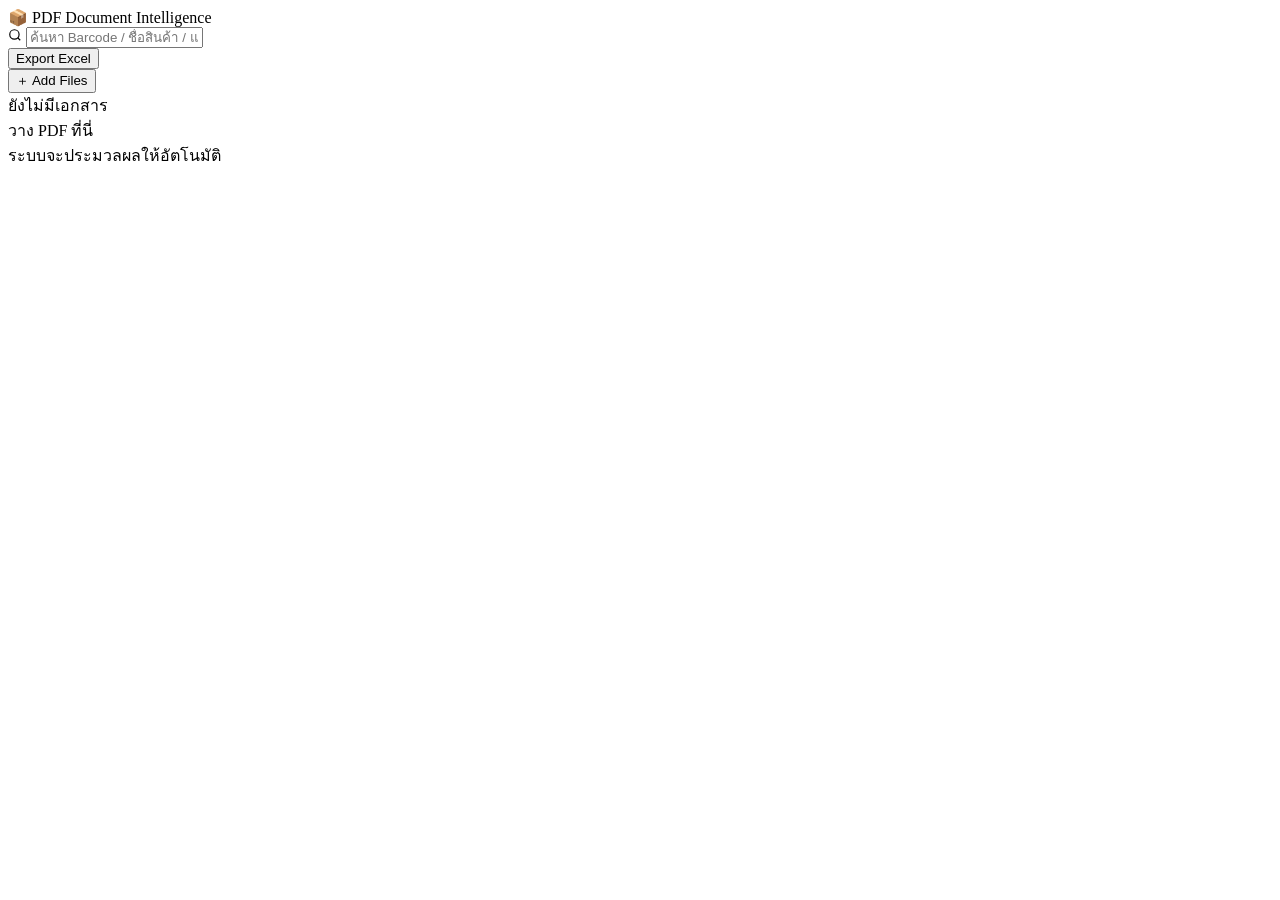
==== frontend/app/index.html @ a0e053c2 "Replace static review.html with a full desktop web application (SPA) Backend: FastAPI (pdf_document_" ====
<!doctype html>
<html lang="th">
<head>
<meta charset="utf-8" />
<title>PDF Document Intelligence</title>
<meta name="viewport" content="width=device-width, initial-scale=1" />
<link rel="preconnect" href="https://fonts.googleapis.com" />
<link rel="stylesheet" href="https://fonts.googleapis.com/css2?family=IBM+Plex+Sans:wght@400;500;600;700&family=IBM+Plex+Sans+Thai:wght@400;500;600;700&family=IBM+Plex+Mono:wght@400;500;600&display=swap" />
<link rel="stylesheet" href="/styles.css" />
</head>
<body>
<div id="app">
  <header class="topbar">
    <div class="brand"><span aria-hidden="true">📦</span> PDF Document Intelligence</div>
    <div class="search-wrap">
      <svg width="14" height="14" viewBox="0 0 24 24" fill="none" stroke="currentColor" stroke-width="2"><circle cx="11" cy="11" r="8"/><path d="m21 21-4.3-4.3"/></svg>
      <input id="globalSearch" type="text" placeholder="ค้นหา Barcode / ชื่อสินค้า / แผนก / ไฟล์..." autocomplete="off" />
    </div>
    <div class="topbar-actions">
      <button class="btn" id="exportBtn">Export Excel</button>
    </div>
  </header>

  <div class="body-row">
    <nav class="sidebar" id="sidebar"></nav>
    <main class="workspace" id="workspace"></main>
  </div>

  <footer class="bottombar">
    <button class="btn btn-primary add-files-btn" id="addFilesBtn">
      <span aria-hidden="true">＋</span> Add Files
    </button>
    <input type="file" id="fileInput" accept="application/pdf" multiple hidden />
    <div class="stat-inline" id="fileStat">ยังไม่มีเอกสาร</div>
    <div class="processing-strip" id="processingStrip"></div>
  </footer>
</div>

<div class="drag-overlay" id="dragOverlay">
  <div class="drag-overlay-box">
    <div class="big">วาง PDF ที่นี่</div>
    <div class="small">ระบบจะประมวลผลให้อัตโนมัติ</div>
  </div>
</div>

<div class="side-panel" id="sidePanel"></div>

<div class="modal-backdrop" id="modalBackdrop">
  <div class="modal-box" id="modalBox"></div>
</div>

<script type="module" src="/main.js"></script>
</body>
</html>
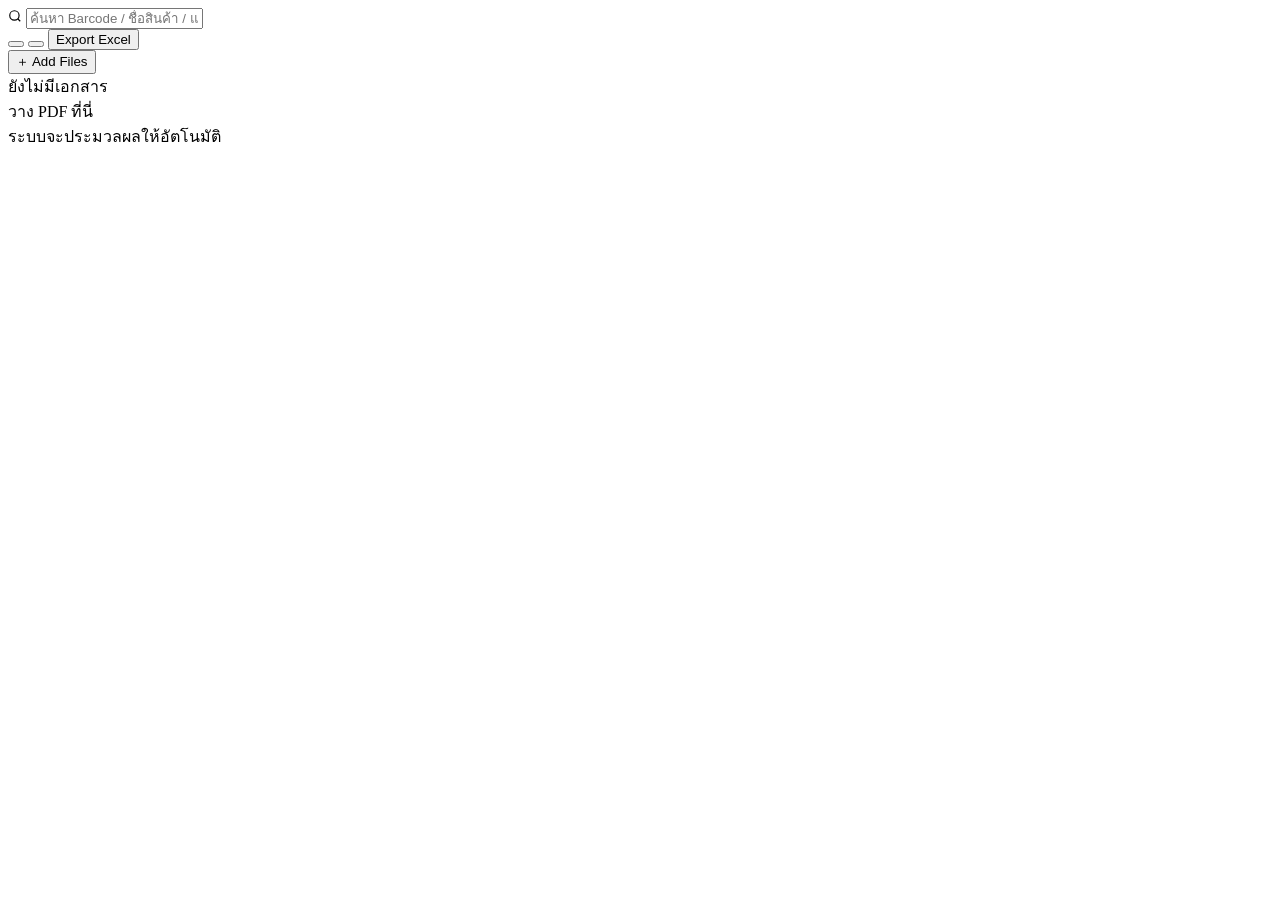
==== commit a1d019d8: "Sidebar logo, nav, decorative System Status footer; restyled topbar actions Moves the app logo/name " ====
--- a/frontend/app/index.html
+++ b/frontend/app/index.html
@@ -4,20 +4,19 @@
 <meta charset="utf-8" />
 <title>PDF Document Intelligence</title>
 <meta name="viewport" content="width=device-width, initial-scale=1" />
-<link rel="preconnect" href="https://fonts.googleapis.com" />
-<link rel="stylesheet" href="https://fonts.googleapis.com/css2?family=IBM+Plex+Sans:wght@400;500;600;700&family=IBM+Plex+Sans+Thai:wght@400;500;600;700&family=IBM+Plex+Mono:wght@400;500;600&display=swap" />
 <link rel="stylesheet" href="/styles.css" />
 </head>
 <body>
 <div id="app">
   <header class="topbar">
-    <div class="brand"><span aria-hidden="true">📦</span> PDF Document Intelligence</div>
     <div class="search-wrap">
       <svg width="14" height="14" viewBox="0 0 24 24" fill="none" stroke="currentColor" stroke-width="2"><circle cx="11" cy="11" r="8"/><path d="m21 21-4.3-4.3"/></svg>
       <input id="globalSearch" type="text" placeholder="ค้นหา Barcode / ชื่อสินค้า / แผนก / ไฟล์..." autocomplete="off" />
     </div>
     <div class="topbar-actions">
-      <button class="btn" id="exportBtn">Export Excel</button>
+      <button class="icon-btn" id="topbarFilterBtn" type="button" aria-label="ตัวกรอง" title="ตัวกรอง"></button>
+      <button class="icon-btn" id="topbarRefreshBtn" type="button" aria-label="รีเฟรช" title="รีเฟรช"></button>
+      <button class="btn btn-primary btn-icon-label" id="exportBtn"><span aria-hidden="true" id="exportBtnIcon"></span>Export Excel</button>
     </div>
   </header>
 
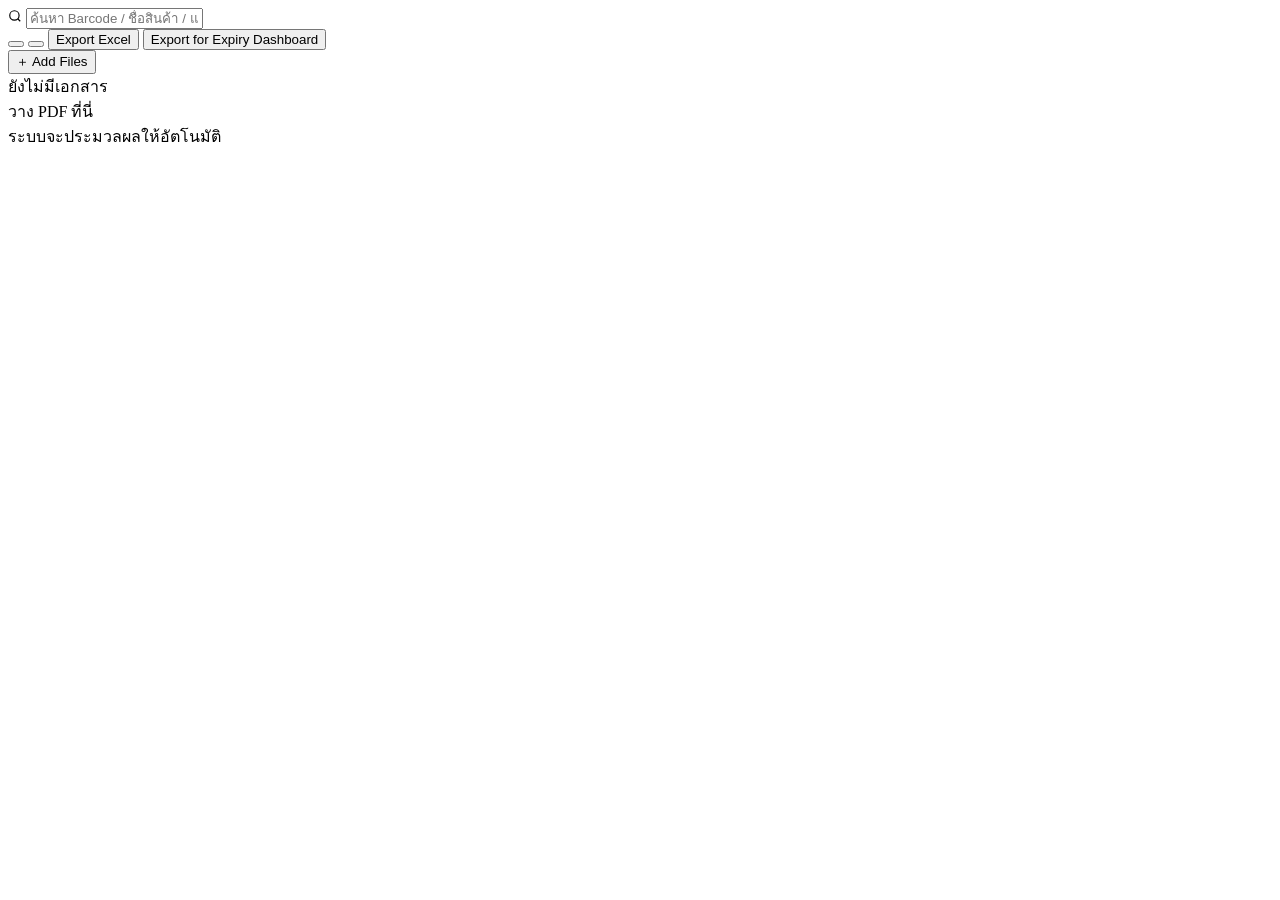
==== commit dc96a603: "Add master-data CSV export for expiry-dashboard integration New GET /api/export/expiry-dashboard.csv" ====
--- a/frontend/app/index.html
+++ b/frontend/app/index.html
@@ -14,9 +14,11 @@
       <input id="globalSearch" type="text" placeholder="ค้นหา Barcode / ชื่อสินค้า / แผนก / ไฟล์..." autocomplete="off" />
     </div>
     <div class="topbar-actions">
+      <button class="btn admin-badge-btn" id="adminBadgeBtn" type="button" hidden></button>
       <button class="icon-btn" id="topbarFilterBtn" type="button" aria-label="ตัวกรอง" title="ตัวกรอง"></button>
       <button class="icon-btn" id="topbarRefreshBtn" type="button" aria-label="รีเฟรช" title="รีเฟรช"></button>
       <button class="btn btn-primary btn-icon-label" id="exportBtn"><span aria-hidden="true" id="exportBtnIcon"></span>Export Excel</button>
+      <button class="btn btn-icon-label" id="exportExpiryDashboardBtn" title="ส่งออก Barcode/ชื่อ/แผนกให้ expiry-dashboard ใช้เติมข้อมูล"><span aria-hidden="true" id="exportExpiryDashboardBtnIcon"></span>Export for Expiry Dashboard</button>
     </div>
   </header>
 
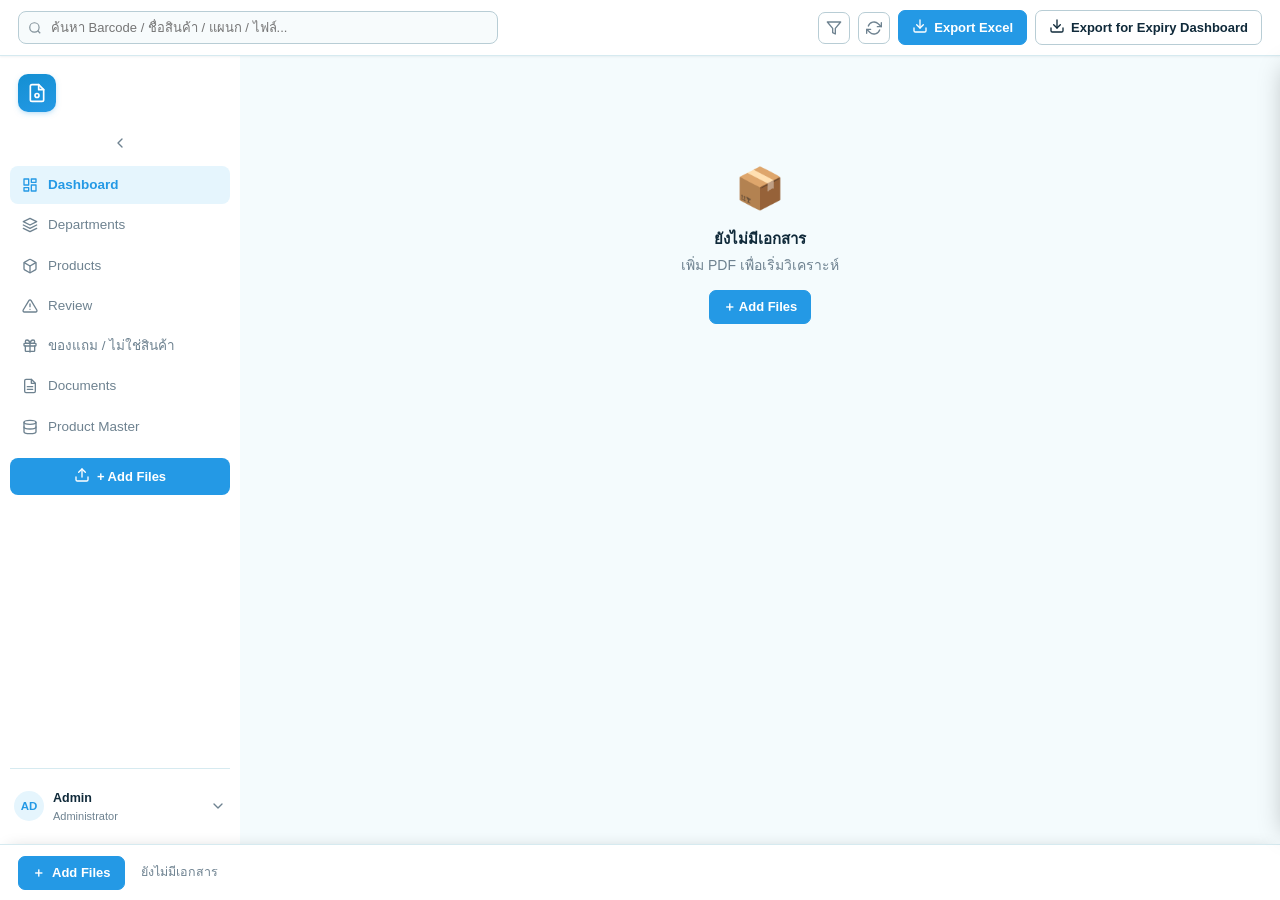
==== commit 64f7576c: "Add Store Suite: one program combining PDF Intelligence, Expiry Dashboard and Stock Atlas Single Fas" ====
--- a/frontend/app/index.html
+++ b/frontend/app/index.html
@@ -4,7 +4,7 @@
 <meta charset="utf-8" />
 <title>PDF Document Intelligence</title>
 <meta name="viewport" content="width=device-width, initial-scale=1" />
-<link rel="stylesheet" href="/styles.css" />
+<link rel="stylesheet" href="styles.css" />
 </head>
 <body>
 <div id="app">
@@ -50,6 +50,6 @@
   <div class="modal-box" id="modalBox"></div>
 </div>
 
-<script type="module" src="/main.js"></script>
+<script type="module" src="main.js"></script>
 </body>
 </html>
--- a/frontend/app/styles.css
+++ b/frontend/app/styles.css
@@ -0,0 +1,830 @@
+:root {
+  /* LP Work Hub palette (per the lp-soft-modern-design Skill / attached
+     reference) - clean light-blue background, white cards, dark navy
+     text, blue/teal accents. Applied globally since virtually every
+     surface/text rule in this file already reads these tokens, so the
+     whole app adopts the same direction rather than just the Dashboard
+     page. */
+  --bg: #f4fbfd;
+  --surface: #ffffff;
+  --surface-alt: #f7fbfc;
+  --surface-sunken: #eaf3f6;
+  --table-row-hover: #f0f8fb;
+  --text: #102a3a;
+  --text-muted: #6e8290;
+  --text-faint: #b6c0c7;
+  --border: #d6eaf0;
+  --border-strong: #b8cdd5;
+  --accent: #2499e5;
+  --accent-strong: #138fd2;
+  --accent-soft: #e5f5fd;
+  --purple: #20b8b0;
+  --purple-soft: #e3f8f6;
+  --success: #169b75;
+  --success-soft: #d9efed;
+  --warning: #d89a2b;
+  --warning-soft: #fff6dc;
+  --critical: #d84a43;
+  --critical-soft: #fdebea;
+  /* Border is the primary space-divider (per spec) - shadow is a soft
+     navy-tinted lift matching the Skill's card shadow. */
+  --shadow: 0 1px 2px rgba(16, 42, 58, 0.06);
+  --radius: 10px;
+  --font-ui: "IBM Plex Sans", "IBM Plex Sans Thai", -apple-system, sans-serif;
+  --font-data: "IBM Plex Mono", ui-monospace, SFMono-Regular, monospace;
+  --sidebar-w: 240px;
+  --sidebar-w-collapsed: 60px;
+  --bottombar-h: 56px;
+  --topbar-h: 56px;
+  --division-1: #2499e5;
+  --division-2: #20b8b0;
+  --division-3: #138fd2;
+  --division-4: #d89a2b;
+  --division-5: #d84a43;
+  --division-6: #6e8290;
+}
+
+@media (prefers-color-scheme: dark) {
+  :root:not([data-theme="light"]) {
+    --bg: #0b1620; --surface: #102a3a; --surface-alt: #283f4e; --surface-sunken: #1a3345; --table-row-hover: #23394a;
+    --text: #f4fbfd; --text-muted: #9fb4c0; --text-faint: #6e8290;
+    --border: #24425a; --border-strong: #2f5573;
+    --accent: #2499e5; --accent-strong: #4fb6f0; --accent-soft: #133b54;
+    --purple: #5cd4cc; --purple-soft: #123b38;
+    --success: #4fbf97; --success-soft: #163a2e;
+    --warning: #e8b85c; --warning-soft: #3d2f14;
+    --critical: #e8746b; --critical-soft: #3d1e1b;
+    --shadow: 0 1px 2px rgba(0, 0, 0, 0.3), 0 10px 30px -10px rgba(0, 0, 0, 0.55);
+  }
+}
+:root[data-theme="dark"] {
+  --bg: #0b1620; --surface: #102a3a; --surface-alt: #283f4e; --surface-sunken: #1a3345; --table-row-hover: #23394a;
+  --text: #f4fbfd; --text-muted: #9fb4c0; --text-faint: #6e8290;
+  --border: #24425a; --border-strong: #2f5573;
+  --accent: #2499e5; --accent-strong: #4fb6f0; --accent-soft: #133b54;
+  --purple: #5cd4cc; --purple-soft: #123b38;
+  --success: #4fbf97; --success-soft: #163a2e;
+  --warning: #e8b85c; --warning-soft: #3d2f14;
+  --critical: #e8746b; --critical-soft: #3d1e1b;
+  --shadow: 0 1px 2px rgba(0, 0, 0, 0.3), 0 10px 30px -10px rgba(0, 0, 0, 0.55);
+}
+
+* { box-sizing: border-box; }
+html, body { height: 100%; margin: 0; }
+body {
+  background: var(--bg);
+  color: var(--text);
+  font-family: var(--font-ui);
+  font-size: 14px;
+  line-height: 1.5;
+  -webkit-font-smoothing: antialiased;
+  overflow: hidden;
+}
+button { font-family: inherit; }
+:focus-visible { outline: 2px solid var(--accent); outline-offset: 1px; }
+.mono { font-family: var(--font-data); font-variant-numeric: tabular-nums; }
+
+/* ---------- App shell ---------- */
+#app { display: grid; grid-template-rows: var(--topbar-h) 1fr var(--bottombar-h); height: 100vh; }
+
+.topbar {
+  display: flex; align-items: center; gap: 16px; padding: 0 18px;
+  background: var(--surface); border-bottom: 1px solid var(--border); box-shadow: var(--shadow); z-index: 10;
+}
+.brand { display: flex; align-items: center; gap: 9px; font-weight: 700; font-size: 15px; white-space: nowrap; }
+.search-wrap { flex: 1; max-width: 480px; position: relative; }
+.search-wrap input {
+  width: 100%; padding: 8px 12px 8px 32px; border-radius: 8px; border: 1px solid var(--border-strong);
+  background: var(--surface-alt); color: var(--text); font-size: 13px;
+}
+.search-wrap svg { position: absolute; left: 10px; top: 50%; transform: translateY(-50%); opacity: 0.5; }
+.topbar-actions { margin-left: auto; display: flex; gap: 8px; align-items: center; }
+.admin-badge-btn {
+  font-size: 12px; padding: 5px 10px; background: var(--warning-soft); color: var(--warning);
+  border: 1px solid var(--warning); border-radius: 999px;
+}
+.admin-badge-btn.admin-unlocked { background: var(--success-soft); color: var(--success); border-color: var(--success); }
+
+.btn {
+  font-family: inherit; font-size: 13px; font-weight: 600; border-radius: 7px; padding: 7px 13px;
+  border: 1px solid var(--border-strong); background: var(--surface); color: var(--text); cursor: pointer;
+}
+.btn:hover { background: var(--surface-alt); }
+.btn-primary { background: var(--accent); border-color: var(--accent); color: white; }
+.btn-primary:hover { background: var(--accent-strong); }
+.btn-ghost { border-color: transparent; background: transparent; }
+.btn-ghost:hover { background: var(--surface-alt); }
+.btn-sm { padding: 4px 9px; font-size: 12px; }
+
+.body-row { display: grid; grid-template-columns: var(--sidebar-w) 1fr; min-height: 0; }
+
+/* ---------- Sidebar ---------- */
+/* Light per the reference mockup (LP Work Hub) - kept as its own token
+   block (not part of :root's light/dark surface tokens above) since the
+   mockup gives one fixed sidebar look, not a light/dark variant.
+   --sidebar-active-bg/--sidebar-active-text are the active nav item's own
+   soft-blue highlight, deliberately separate from --accent (which stays
+   the solid Primary Blue used for buttons) so the active pill can be a
+   soft tint instead of a solid block. */
+.sidebar {
+  --sidebar-bg: #ffffff;
+  --sidebar-text: #6e8290;
+  --sidebar-text-active: #102a3a;
+  --sidebar-hover-bg: #f0f8fb;
+  --sidebar-active-bg: #e5f5fd;
+  --sidebar-active-text: #2499e5;
+  background: var(--sidebar-bg); border-right: none; padding: 14px 10px; overflow-y: auto; overflow-x: hidden; transition: width 150ms ease;
+}
+.sidebar-collapse-toggle {
+  display: flex; align-items: center; justify-content: center; width: 100%; height: 30px;
+  margin-bottom: 8px; border: none; background: transparent; color: var(--sidebar-text); cursor: pointer; border-radius: 8px;
+}
+.sidebar-collapse-toggle:hover { background: var(--sidebar-hover-bg); color: var(--sidebar-text-active); }
+.nav-item {
+  display: flex; align-items: center; gap: 10px; padding: 9px 12px; border-radius: 8px; cursor: pointer;
+  color: var(--sidebar-text); font-weight: 500; font-size: 13.5px; margin-bottom: 2px; user-select: none;
+}
+.nav-item:hover { background: var(--sidebar-hover-bg); color: var(--sidebar-text-active); }
+.nav-item.active { background: var(--sidebar-active-bg); color: var(--sidebar-active-text); font-weight: 600; }
+.nav-icon { display: inline-flex; flex: none; }
+.nav-item .count {
+  margin-left: auto; font-family: var(--font-data); font-size: 11px; background: var(--sidebar-hover-bg);
+  border-radius: 999px; padding: 1px 7px; color: var(--sidebar-text);
+}
+.nav-item.active .count { background: rgba(36, 153, 229, 0.14); color: var(--sidebar-active-text); }
+
+.sidebar.collapsed { width: var(--sidebar-w-collapsed); padding: 14px 8px; }
+.sidebar.collapsed .nav-item { justify-content: center; padding: 9px; }
+.sidebar.collapsed .nav-label, .sidebar.collapsed .nav-item .count { display: none; }
+.body-row:has(.sidebar.collapsed) { grid-template-columns: var(--sidebar-w-collapsed) 1fr; }
+.nav-section-label {
+  font-size: 10.5px; text-transform: uppercase; letter-spacing: 0.06em; color: var(--text-faint);
+  padding: 12px 12px 4px;
+}
+
+/* ---------- Main workspace ---------- */
+.workspace { overflow-y: auto; padding: 22px 26px 40px; min-width: 0; }
+.workspace-header { display: flex; align-items: baseline; gap: 12px; margin-bottom: 18px; flex-wrap: wrap; }
+.workspace-title { font-size: 30px; font-weight: 700; letter-spacing: -0.01em; color: var(--text); }
+.workspace-sub { color: var(--text-muted); font-size: 14px; font-weight: 400; }
+.back-link { color: var(--accent); cursor: pointer; font-size: 13px; font-weight: 600; margin-bottom: 10px; display: inline-block; }
+
+/* ---------- KPI cards ---------- */
+.kpi-row { display: grid; grid-template-columns: repeat(auto-fit, minmax(140px, 1fr)); gap: 12px; margin-bottom: 24px; }
+.kpi-card {
+  background: var(--surface); border: 1px solid var(--border); border-radius: var(--radius);
+  padding: 14px 16px; box-shadow: var(--shadow);
+}
+.kpi-value { font-family: var(--font-data); font-size: 24px; font-weight: 600; letter-spacing: -0.02em; }
+.kpi-value.warn { color: var(--warning); }
+.kpi-value.critical { color: var(--critical); }
+.kpi-value.ok { color: var(--success); }
+.kpi-label { font-size: 14px; font-weight: 600; color: var(--text-muted); margin-top: 3px; }
+
+/* ---------- Department cards ---------- */
+.section-title { font-size: 18px; font-weight: 700; margin: 22px 0 10px; color: var(--text); }
+.dept-grid { display: grid; grid-template-columns: repeat(auto-fill, minmax(220px, 1fr)); gap: 12px; }
+.dept-card {
+  background: var(--surface); border: 1px solid var(--border); border-radius: var(--radius); padding: 14px 16px;
+  cursor: pointer; box-shadow: var(--shadow);
+}
+.dept-card:hover { border-color: var(--accent); }
+.dept-card-head { display: flex; justify-content: space-between; align-items: baseline; margin-bottom: 8px; }
+.dept-card-name { font-weight: 700; font-size: 13.5px; }
+.dept-card-stat { font-size: 12px; color: var(--text-muted); margin-bottom: 2px; }
+.dept-card-badge {
+  font-size: 11px; font-weight: 600; padding: 2px 8px; border-radius: 999px;
+  background: var(--success-soft); color: var(--success);
+}
+.dept-card-badge.warn { background: var(--warning-soft); color: var(--warning); }
+
+.dept-group { margin-bottom: 18px; }
+.dept-group-head {
+  display: flex; justify-content: space-between; align-items: baseline;
+  padding: 8px 2px; border-bottom: 1px solid var(--border); margin-bottom: 10px;
+}
+.dept-group-name { font-weight: 700; font-size: 14.5px; }
+.dept-group-stat { font-size: 12px; color: var(--text-muted); }
+.dept-subgrid { display: grid; grid-template-columns: repeat(auto-fill, minmax(190px, 1fr)); gap: 10px; padding-left: 4px; }
+.dept-subgrid .dept-card { padding: 10px 12px; }
+.dept-subgrid .dept-card-name { font-size: 12.5px; font-weight: 600; }
+
+.bar-chart { display: flex; flex-direction: column; gap: 8px; margin-bottom: 24px; }
+.bar-row { display: grid; grid-template-columns: 130px 1fr 90px; align-items: center; gap: 10px; font-size: 12.5px; }
+.bar-track { background: var(--surface-alt); border-radius: 4px; height: 16px; overflow: hidden; }
+.bar-fill { background: var(--accent); height: 100%; border-radius: 4px; }
+.bar-value { font-family: var(--font-data); text-align: right; color: var(--text-muted); }
+.chart-panel { margin-bottom: 6px; }
+.chart-title-row { display: flex; align-items: center; justify-content: space-between; }
+.chart-toggle { display: flex; gap: 4px; }
+.bar-row .mono { font-family: var(--font-data); text-align: right; }
+
+/* ---------- Shared filter-bar controls (Documents/Departments/Products toolbars) ---------- */
+.search-input {
+  flex: 1; min-width: 180px; max-width: 320px; padding: 7px 11px; border-radius: 7px;
+  border: 1px solid var(--border-strong); background: var(--surface); color: var(--text); font: inherit; font-size: 13px;
+}
+.filter-select {
+  padding: 7px 10px; border-radius: 7px; border: 1px solid var(--border-strong); background: var(--surface);
+  color: var(--text); font: inherit; font-size: 13px;
+}
+.search-input:focus, .filter-select:focus { border-color: var(--accent); outline: none; }
+
+.band-chip { display: inline-flex; align-items: center; gap: 4px; font-size: 10.5px; font-weight: 600; padding: 1px 6px; border-radius: 999px; }
+.band-HIGH { background: var(--success-soft); color: var(--success); }
+.band-MEDIUM { background: var(--warning-soft); color: var(--warning); }
+.band-LOW { background: var(--critical-soft); color: var(--critical); }
+.band-chip .dot { width: 5px; height: 5px; border-radius: 50%; background: currentColor; }
+
+/* ---------- Detail / review side panel ---------- */
+.side-panel {
+  position: fixed; top: var(--topbar-h); right: 0; bottom: var(--bottombar-h); width: min(440px, 92vw);
+  background: var(--surface); border-left: 1px solid var(--border); box-shadow: -8px 0 24px -12px rgba(0,0,0,0.25);
+  transform: translateX(100%); transition: transform 180ms ease; z-index: 15; overflow-y: auto; padding: 18px 20px;
+}
+.side-panel.open { transform: translateX(0); }
+@media (prefers-reduced-motion: reduce) { .side-panel { transition: none; } }
+.side-panel-head { display: flex; justify-content: space-between; align-items: flex-start; margin-bottom: 14px; }
+.side-panel-title { font-weight: 700; font-size: 15px; }
+.side-panel button.close { border: none; background: transparent; font-size: 18px; color: var(--text-muted); cursor: pointer; }
+.dp-field { margin-bottom: 12px; }
+.dp-label { font-size: 10.5px; text-transform: uppercase; letter-spacing: 0.05em; color: var(--text-faint); margin-bottom: 3px; }
+.dp-value { font-family: var(--font-data); font-size: 13px; background: var(--surface-alt); border-radius: 6px; padding: 7px 9px; word-break: break-word; white-space: pre-wrap; }
+.dp-value.thai { font-family: "IBM Plex Sans Thai", var(--font-ui); }
+.dp-row { display: flex; gap: 10px; }
+.dp-row .dp-field { flex: 1; min-width: 0; }
+.dp-reasons { list-style: none; margin: 0; padding: 0; display: flex; flex-direction: column; gap: 4px; }
+.dp-reasons li { font-size: 12px; color: var(--warning); background: var(--warning-soft); border-radius: 6px; padding: 6px 9px; }
+.dp-source-link { font-size: 12.5px; color: var(--accent); cursor: pointer; font-weight: 600; }
+.dp-source-note { font-size: 11px; color: var(--text-faint); margin-top: 3px; }
+.dp-badge { display: inline-flex; align-items: center; gap: 5px; font-size: 11px; font-weight: 600; padding: 2px 8px; border-radius: 999px; background: var(--warning-soft); color: var(--warning); margin-bottom: 10px; }
+/* "ดูจากเอกสารต้นฉบับ" now opens in the shared modal (bigger, but a
+   window - not fullscreen, per user request) instead of the small iframe
+   this used to embed inline in the side panel. */
+/* Two classes (not just .modal-box-lg alone) so this reliably outweighs
+   .modal-box's own width/padding regardless of which rule happens to sit
+   later in this file - the same same-specificity/source-order pitfall
+   documented near the Responsive section below. */
+.modal-box.modal-box-lg { width: min(900px, 92vw); height: min(85vh, 900px); display: flex; flex-direction: column; padding: 16px; }
+.modal-pdf-head { display: flex; align-items: center; justify-content: space-between; margin-bottom: 10px; }
+.modal-pdf-head h3 { margin: 0; font-size: 15px; }
+.evidence-pdf-modal { flex: 1; width: 100%; border: 1px solid var(--border); border-radius: 8px; }
+
+.dp-evidence-compare { display: flex; flex-direction: column; gap: 4px; margin-bottom: 6px; }
+.dp-evidence-row {
+  display: flex; align-items: baseline; gap: 8px; flex-wrap: wrap; background: var(--surface-alt);
+  border-radius: 6px; padding: 6px 9px;
+}
+.dp-evidence-current { background: var(--accent-soft); border: 1px solid var(--accent); }
+.dp-evidence-mismatch { background: var(--critical-soft); border: 1px solid var(--critical); }
+/* flex-basis:100% forces the tag ("ค่าปัจจุบัน (ใช้จริง)", "OCR อ่านได้", ...)
+   onto its own line, so the value below always gets the full row width -
+   without this, a long unbroken value (a 13-digit barcode, an article
+   code) shares one line with the tag, gets squeezed into whatever width
+   is left, and word-break below then splits it mid-digit (reported live:
+   "49024308" / "36890" on separate lines for one barcode). */
+.dp-evidence-tag { flex: 1 0 100%; font-size: 10px; text-transform: uppercase; letter-spacing: 0.04em; color: var(--text-faint); }
+.dp-evidence-val { font-size: 12.5px; font-weight: 600; word-break: break-word; }
+.dp-evidence-conf { font-family: var(--font-data); font-size: 11px; color: var(--text-muted); margin-left: auto; }
+.dp-resolve-feedback { font-size: 12px; color: var(--text-muted); }
+.dp-resolve-feedback.error { color: var(--critical); font-weight: 600; }
+
+.dp-edit-toolbar { display: flex; align-items: center; gap: 8px; margin-bottom: 10px; }
+.dp-editing-badge { font-size: 11px; font-weight: 600; padding: 3px 9px; border-radius: 999px; background: var(--accent-soft); color: var(--accent-strong); }
+.dp-edit-input {
+  width: 100%; font-family: var(--font-data); font-size: 13px; background: var(--surface); color: var(--text);
+  border: 1.5px solid var(--accent); border-radius: 6px; padding: 6px 9px; box-sizing: border-box;
+}
+.dp-corrected-badge { display: block; width: fit-content; font-size: 10px; font-weight: 700; color: var(--accent-strong); background: var(--accent-soft); border-radius: 999px; padding: 1px 6px; margin-top: 4px; }
+.dp-reason-select, .dp-reason-text {
+  width: 100%; font-family: var(--font-ui); font-size: 12.5px; border: 1px solid var(--border); border-radius: 6px;
+  padding: 6px 9px; box-sizing: border-box; background: var(--surface); color: var(--text); margin-bottom: 6px;
+}
+.dp-reason-text { resize: vertical; min-height: 44px; }
+.dp-save-bar { display: flex; align-items: center; gap: 10px; margin: 12px 0 16px; flex-wrap: wrap; }
+.dp-save-feedback { font-size: 12.5px; color: var(--text-muted); }
+.dp-save-feedback.ok { color: var(--success); font-weight: 600; }
+.dp-save-feedback.error { color: var(--critical); font-weight: 600; }
+.dp-history-section { border-top: 1px solid var(--border); padding-top: 12px; }
+.dp-history-loading { font-size: 12.5px; color: var(--text-faint); }
+.dp-audit-entry { background: var(--surface-alt); border-radius: 8px; padding: 8px 10px; margin-bottom: 8px; font-size: 12.5px; }
+.dp-audit-time { font-family: var(--font-data); font-size: 11px; color: var(--text-faint); }
+.dp-audit-change { margin: 2px 0; }
+.dp-audit-reason { color: var(--text-muted); font-size: 11.5px; }
+.dp-undo-btn {
+  margin-top: 4px; font-size: 11px; border: 1px solid var(--border-strong); background: var(--surface);
+  color: var(--text-muted); border-radius: 6px; padding: 3px 8px; cursor: pointer;
+}
+.dp-undo-btn:hover { color: var(--text); border-color: var(--accent); }
+
+.pm-table { width: 100%; border-collapse: collapse; font-size: 12.5px; }
+.pm-table th { text-align: left; padding: 8px 10px; color: var(--text-faint); text-transform: uppercase; font-size: 10.5px; letter-spacing: 0.04em; border-bottom: 1px solid var(--border); }
+.pm-table td { padding: 8px 10px; border-bottom: 1px solid var(--border); }
+.pm-table .mono { font-family: var(--font-data); }
+
+.kpi-coverage-row { display: flex; gap: 8px; flex-wrap: wrap; margin-top: 10px; }
+.kpi-coverage-chip { font-size: 11.5px; padding: 4px 10px; border-radius: 999px; background: var(--surface-alt); color: var(--text-muted); }
+.kpi-coverage-chip b { color: var(--text); }
+
+/* ---------- Bottom Add-Files bar ---------- */
+.bottombar {
+  display: flex; align-items: center; gap: 16px; padding: 0 18px; background: var(--surface);
+  border-top: 1px solid var(--border); box-shadow: 0 -4px 16px -8px rgba(0,0,0,0.18); z-index: 10;
+}
+.add-files-btn { display: flex; align-items: center; gap: 7px; }
+.bottombar .stat-inline { font-size: 12.5px; color: var(--text-muted); }
+.bottombar .stat-inline b { color: var(--text); font-family: var(--font-data); }
+.processing-strip { flex: 1; display: flex; align-items: center; gap: 10px; min-width: 0; overflow: hidden; }
+.processing-item { display: flex; align-items: center; gap: 7px; font-size: 12px; color: var(--text-muted); white-space: nowrap; }
+.mini-progress { width: 70px; height: 5px; border-radius: 3px; background: var(--surface-alt); overflow: hidden; }
+.mini-progress > div { height: 100%; background: var(--accent); }
+.processing-item.connection-warning { color: var(--critical); font-weight: 600; }
+
+/* ---------- Drag overlay ---------- */
+.drag-overlay {
+  position: fixed; inset: 0; background: rgba(36, 153, 229, 0.1); backdrop-filter: blur(2px);
+  border: 3px dashed var(--accent); z-index: 50; display: none; align-items: center; justify-content: center;
+}
+.drag-overlay.active { display: flex; }
+.drag-overlay-box { background: var(--surface); border-radius: var(--radius); padding: 32px 44px; text-align: center; box-shadow: var(--shadow); }
+.drag-overlay-box .big { font-size: 17px; font-weight: 700; margin-bottom: 6px; }
+.drag-overlay-box .small { font-size: 13px; color: var(--text-muted); }
+
+/* ---------- Empty state ---------- */
+.empty-state { display: flex; flex-direction: column; align-items: center; justify-content: center; padding: 80px 20px; text-align: center; color: var(--text-muted); }
+.empty-state .icon { font-size: 40px; margin-bottom: 10px; }
+.empty-state .title { font-size: 15px; font-weight: 700; color: var(--text); margin-bottom: 4px; }
+
+.processing-hourglass {
+  display: inline-block;
+  transform-origin: center;
+  animation: hourglass-turn 1.35s steps(2, end) infinite;
+}
+@keyframes hourglass-turn {
+  to { transform: rotate(180deg); }
+}
+@media (prefers-reduced-motion: reduce) {
+  .processing-hourglass { animation: none; }
+}
+
+/* ---------- Toasts / duplicate dialog ---------- */
+.modal-backdrop { position: fixed; inset: 0; background: rgba(10,14,20,0.45); display: none; align-items: center; justify-content: center; z-index: 60; }
+.modal-backdrop.open { display: flex; }
+.modal-box { width: min(420px, 90vw); background: var(--surface); border-radius: var(--radius); border: 1px solid var(--border); box-shadow: var(--shadow); padding: 20px; }
+.modal-box h3 { margin: 0 0 8px; font-size: 15px; }
+.modal-box p { margin: 0 0 16px; font-size: 13px; color: var(--text-muted); }
+.modal-actions { display: flex; justify-content: flex-end; gap: 8px; }
+.diagnostic-id { display: flex; align-items: center; gap: 8px; font-size: 12px; }
+.diagnostic-id code { background: var(--surface-alt); padding: 2px 6px; border-radius: 4px; }
+.btn-small { padding: 2px 8px; font-size: 12px; }
+
+/* ---------- Review Queue: selected-row reason detail ---------- */
+.review-tier-reason {
+  font-size: 12.5px; color: var(--text-muted); background: var(--surface-alt); border: 1px solid var(--border);
+  border-radius: 8px; padding: 10px 12px; margin-bottom: 10px;
+}
+.review-detail-grid { display: grid; grid-template-columns: repeat(auto-fit, minmax(170px, 1fr)); gap: 10px; }
+.review-detail-grid .dp-label { font-size: 10px; text-transform: uppercase; letter-spacing: 0.04em; color: var(--text-faint); margin-bottom: 2px; }
+.review-detail-grid .dp-value { font-size: 12.5px; background: var(--surface); border-radius: 6px; padding: 5px 8px; }
+
+/* ---------- Documents list ---------- */
+.doc-row {
+  display: flex; align-items: center; gap: 14px; padding: 12px 16px; background: var(--surface);
+  border: 1px solid var(--border); border-radius: var(--radius); margin-bottom: 8px;
+}
+.doc-row .doc-name { font-weight: 600; font-size: 13.5px; }
+.doc-row .doc-meta { font-size: 12px; color: var(--text-muted); }
+.doc-row .doc-actions { margin-left: auto; display: flex; gap: 6px; }
+.status-dot { width: 8px; height: 8px; border-radius: 50%; flex: none; }
+.status-dot.complete { background: var(--success); }
+.status-dot.processing { background: var(--warning); animation: status-dot-pulse 1.2s ease-in-out infinite; }
+.status-dot.error { background: var(--critical); }
+@keyframes status-dot-pulse { 0%, 100% { opacity: 1; } 50% { opacity: 0.35; } }
+@media (prefers-reduced-motion: reduce) { .status-dot.processing { animation: none; } }
+
+/* ---------- Document Manager table ---------- */
+.doc-table-wrap { border: 1px solid var(--border); border-radius: var(--radius); background: var(--surface); box-shadow: var(--shadow); overflow-x: auto; }
+.doc-table { width: 100%; border-collapse: collapse; font-size: 12.5px; min-width: 900px; }
+.doc-table thead { position: sticky; top: 0; z-index: 1; }
+.doc-table th {
+  text-align: left; padding: 9px 12px; color: var(--text-faint); text-transform: uppercase; font-size: 10.5px;
+  letter-spacing: 0.04em; font-weight: 600; background: var(--surface-alt); border-bottom: 1px solid var(--border); white-space: nowrap;
+}
+.doc-table th.num, .doc-table td.num { text-align: right; }
+.doc-table td { padding: 10px 12px; border-bottom: 1px solid var(--border); vertical-align: middle; }
+.doc-table tbody tr:last-child td { border-bottom: none; }
+.doc-table tbody tr:hover { background: var(--table-row-hover); }
+.doc-table-row.problem { background: var(--critical-soft); }
+.doc-table-row.problem:hover { background: var(--critical-soft); filter: brightness(0.97); }
+.doc-table-actions { display: flex; gap: 6px; justify-content: flex-end; white-space: nowrap; }
+
+.type-tag { display: inline-flex; align-items: center; font-size: 11px; font-weight: 700; padding: 2px 9px; border-radius: 999px; }
+.type-tag-bigc { background: var(--accent-soft); color: var(--accent-strong); }
+.type-tag-bpdc { background: var(--warning-soft); color: var(--warning); }
+.type-tag-unknown { background: var(--surface-alt); color: var(--text-faint); }
+
+/* ---------- Dashboard: document header ---------- */
+.doc-header {
+  display: flex; align-items: flex-start; justify-content: space-between; gap: 16px;
+  margin-bottom: 22px; padding-bottom: 18px; border-bottom: 1px solid var(--border);
+}
+.doc-header-title { font-size: 19px; font-weight: 700; letter-spacing: -0.01em; }
+.doc-header-meta { display: flex; gap: 8px; align-items: center; color: var(--text-muted); font-size: 13px; margin-top: 4px; }
+.doc-header-actions { display: flex; gap: 8px; flex: none; }
+.status-pill { font-size: 11.5px; font-weight: 600; padding: 2px 9px; border-radius: 999px; }
+.status-pill.status-complete { background: var(--success-soft); color: var(--success); }
+.status-pill.status-processing { background: var(--warning-soft); color: var(--warning); }
+.status-pill.status-error { background: var(--critical-soft); color: var(--critical); }
+
+/* ---------- Dashboard: quality banner ---------- */
+.quality-banner {
+  display: flex; align-items: center; gap: 16px; padding: 16px 20px; border-radius: var(--radius);
+  margin: 10px 0 20px; background: var(--surface-alt); border: 1px solid var(--border);
+}
+.quality-banner-score { font-family: var(--font-data); font-size: 30px; font-weight: 700; letter-spacing: -0.02em; }
+.quality-banner-score span { font-size: 14px; font-weight: 500; color: var(--text-faint); }
+.quality-banner-label { font-size: 15px; font-weight: 700; }
+.quality-banner-sub { font-size: 12.5px; color: var(--text-muted); margin-top: 2px; }
+.quality-band-ok { background: var(--success-soft); border-color: var(--success); }
+.quality-band-ok .quality-banner-score, .quality-band-ok .quality-banner-label { color: var(--success); }
+.quality-band-warn { background: var(--warning-soft); border-color: var(--warning); }
+.quality-band-warn .quality-banner-score, .quality-band-warn .quality-banner-label { color: var(--warning); }
+.quality-band-critical { background: var(--critical-soft); border-color: var(--critical); }
+.quality-band-critical .quality-banner-score, .quality-band-critical .quality-banner-label { color: var(--critical); }
+.quality-band-unknown .quality-banner-score { color: var(--text-faint); }
+.quality-band-processing { background: var(--warning-soft); border-color: var(--warning); }
+.quality-band-processing .quality-banner-score, .quality-band-processing .quality-banner-label { color: var(--warning); }
+.quality-band-processing .quality-banner-score { font-size: 26px; }
+
+/* ---------- Dashboard: filter bar ---------- */
+.dash-filters { display: flex; gap: 10px; flex-wrap: wrap; margin-bottom: 18px; }
+.dash-filter {
+  display: flex; align-items: center; gap: 7px; background: var(--surface); border: 1px solid var(--border);
+  border-radius: 8px; padding: 7px 10px; box-shadow: var(--shadow);
+}
+.dash-filter label { font-size: 11px; color: var(--text-faint); }
+.dash-filter input, .dash-filter select {
+  border: 0; background: transparent; color: var(--text); font: inherit; outline: none; min-height: 26px;
+}
+/* The native date input's own displayed text follows the browser/OS
+   locale (MM/DD/YYYY on an en-US system) and can't be forced via markup -
+   this label next to it is what actually guarantees a DD/MM/YYYY reading
+   regardless of the viewer's browser settings (user request). */
+.dash-filter-dmy { font-size: 11.5px; color: var(--text-faint); font-family: var(--font-data); white-space: nowrap; }
+
+/* ---------- Division detail: department sort controls ---------- */
+.sort-controls { margin-left: 12px; font-weight: 400; text-transform: none; letter-spacing: normal; font-size: 12px; }
+.sort-btn {
+  font-family: inherit; font-size: 11.5px; font-weight: 600; border: 1px solid var(--border-strong);
+  background: var(--surface); color: var(--text-muted); border-radius: 999px; padding: 2px 10px; margin-left: 4px; cursor: pointer;
+}
+.sort-btn.active { background: var(--accent-soft); color: var(--accent-strong); border-color: var(--accent); }
+
+/* Dashboard document selector */
+.doc-selector-label {
+  display: block;
+  margin-bottom: 4px;
+  color: var(--text-faint);
+  font-size: 10.5px;
+  font-weight: 700;
+  letter-spacing: 0.05em;
+  text-transform: uppercase;
+}
+.doc-date-filter {
+  display: block;
+  width: min(220px, 100%);
+  margin-bottom: 10px;
+  padding: 7px 10px;
+  color: var(--text);
+  background: var(--surface-alt);
+  border: 1px solid var(--border-strong);
+  border-radius: 7px;
+  font: inherit;
+  font-size: 13px;
+}
+.doc-date-filter:focus { border-color: var(--accent); outline: none; }
+
+.doc-selector {
+  width: min(460px, 100%);
+  margin-bottom: 10px;
+  padding: 7px 30px 7px 10px;
+  color: var(--text);
+  background: var(--surface-alt);
+  border: 1px solid var(--border-strong);
+  border-radius: 7px;
+  font: inherit;
+  font-size: 13px;
+}
+.doc-selector:focus { border-color: var(--accent); outline: none; }
+
+@media (max-width: 760px) {
+  .doc-header { flex-direction: column; }
+  .doc-header-actions { width: 100%; }
+  .doc-header-actions .btn { flex: 1; }
+  .doc-selector, .doc-date-filter { width: 100%; }
+}
+
+/* ================= Blue-theme redesign additions ================= */
+
+/* ---------- Sidebar logo lockup ---------- */
+.sidebar-logo { display: flex; align-items: center; gap: 10px; padding: 4px 8px 16px; }
+.sidebar-logo-mark {
+  flex: none; width: 38px; height: 38px; border-radius: 10px;
+  background: linear-gradient(160deg, var(--accent-strong), var(--accent));
+  display: flex; align-items: center; justify-content: center; color: #fff;
+  box-shadow: 0 2px 6px -2px rgba(36, 153, 229, 0.5);
+}
+.sidebar-logo-text { font-weight: 700; font-size: 13.5px; line-height: 1.25; color: #ffffff; }
+.sidebar.collapsed .sidebar-logo-text { display: none; }
+.sidebar.collapsed .sidebar-logo { justify-content: center; padding: 4px 0 16px; }
+
+/* ---------- Sidebar "add files" call to action ---------- */
+.sidebar-cta {
+  display: flex; align-items: center; justify-content: center; gap: 7px; width: 100%;
+  margin: 10px 0 4px; padding: 9px 12px; border-radius: 8px; border: none; cursor: pointer;
+  background: var(--accent); color: #fff; font-weight: 600; font-size: 13px; font-family: inherit;
+}
+.sidebar-cta:hover { background: var(--accent-strong); }
+.sidebar.collapsed .sidebar-cta span.label { display: none; }
+
+/* ---------- Sidebar footer: user row ---------- */
+.sidebar-footer { margin-top: auto; padding-top: 14px; border-top: 1px solid var(--border); }
+
+.sidebar-user { display: flex; align-items: center; gap: 9px; padding: 6px 4px; }
+.sidebar-user-avatar {
+  flex: none; width: 30px; height: 30px; border-radius: 50%; background: #e5f5fd;
+  color: #2499e5; display: flex; align-items: center; justify-content: center;
+  font-size: 11.5px; font-weight: 700;
+}
+.sidebar-user-name { font-size: 12.5px; font-weight: 600; color: var(--text); }
+.sidebar-user-role { font-size: 11px; color: var(--sidebar-text, #6e8290); }
+.sidebar-user-chevron { margin-left: auto; color: var(--sidebar-text, #6e8290); display: flex; }
+.sidebar.collapsed .sidebar-user-name, .sidebar.collapsed .sidebar-user-role, .sidebar.collapsed .sidebar-user-chevron { display: none; }
+.sidebar.collapsed .sidebar-user { justify-content: center; }
+.sidebar { display: flex; flex-direction: column; }
+.sidebar-nav { flex: none; }
+
+/* ---------- Topbar icon buttons + compact date pill ---------- */
+.icon-btn {
+  display: inline-flex; align-items: center; justify-content: center; width: 32px; height: 32px;
+  border-radius: 7px; border: 1px solid var(--border-strong); background: var(--surface); color: var(--text-muted); cursor: pointer;
+}
+.icon-btn:hover { background: var(--surface-alt); color: var(--text); }
+.btn-icon-label { display: inline-flex; align-items: center; gap: 6px; }
+
+/* ---------- Filter chip bar (dropdown pills) ---------- */
+.filter-chip-bar { display: flex; gap: 8px; flex-wrap: wrap; align-items: center; margin-bottom: 16px; }
+.filter-chip {
+  padding: 6px 12px; border-radius: 999px; border: 1px solid var(--border-strong); background: var(--surface);
+  color: var(--text); font: inherit; font-size: 12.5px; cursor: pointer;
+}
+.filter-chip:focus { border-color: var(--accent); outline: none; }
+.filter-chip-count { margin-left: auto; font-size: 12.5px; color: var(--text-faint); }
+
+/* ---------- Dashboard: unreconciled-totals warning ---------- */
+.dash-reconcile-warning {
+  display: flex; align-items: flex-start; gap: 10px; background: var(--warning-soft); border: 1px solid var(--warning);
+  border-radius: var(--radius); padding: 10px 14px; margin-bottom: 18px; font-size: 13px; color: var(--warning);
+}
+.dash-reconcile-warning-icon { flex: none; }
+.link-btn {
+  background: none; border: none; padding: 0; color: inherit; text-decoration: underline; cursor: pointer;
+  font: inherit;
+}
+
+/* ---------- KPI icon cards (Product Master) ---------- */
+.kpi-icon-row { display: grid; grid-template-columns: repeat(auto-fit, minmax(170px, 1fr)); gap: 12px; margin-bottom: 18px; }
+.kpi-icon-card {
+  position: relative; background: var(--surface); border: 1px solid var(--border); border-radius: var(--radius);
+  padding: 16px 18px; box-shadow: var(--shadow);
+}
+.kpi-icon-card.focus-items-summary-card { cursor: pointer; }
+.kpi-icon-card.focus-items-summary-card:hover { border-color: var(--critical); }
+.kpi-icon-card.focus-items-summary-card:focus-visible { outline: 2px solid var(--critical); outline-offset: 1px; }
+.kpi-icon-badge {
+  position: absolute; top: 14px; right: 14px; width: 32px; height: 32px; border-radius: 9px;
+  display: flex; align-items: center; justify-content: center;
+}
+.kpi-icon-badge.tone-accent { background: var(--accent-soft); color: var(--accent-strong); }
+.kpi-icon-badge.tone-success { background: var(--success-soft); color: var(--success); }
+.kpi-icon-badge.tone-neutral { background: var(--surface-alt); color: var(--text-faint); }
+.kpi-icon-badge.tone-purple { background: var(--purple-soft); color: var(--purple); }
+.kpi-icon-card .kpi-value { font-size: 30px; }
+/* Dashboard's 3 KPI cards use solid icon-badge colors (per the reference
+   mockup) rather than the soft tints above, which Product Master's KPI
+   cards still use - kept as its own modifier so this doesn't recolor that
+   page's cards too. */
+.kpi-icon-badge.tone-solid { color: #ffffff; }
+
+/* ---------- Tab switcher (Review Queue / ของแถม) ---------- */
+.tab-bar { display: flex; gap: 22px; border-bottom: 1px solid var(--border); margin-bottom: 16px; flex-wrap: wrap; }
+.tab-item {
+  display: flex; align-items: center; gap: 7px; padding: 10px 2px; background: none; border: none;
+  border-bottom: 2px solid transparent; color: var(--text-muted); font: inherit; font-size: 13.5px;
+  font-weight: 600; cursor: pointer; margin-bottom: -1px;
+}
+.tab-item:hover { color: var(--text); }
+.tab-item.active { color: var(--accent); border-bottom-color: var(--accent); }
+.tab-count {
+  font-size: 11px; font-weight: 700; padding: 1px 7px; border-radius: 999px; background: var(--surface-alt); color: var(--text-faint);
+}
+.tab-count.tone-critical { background: var(--critical-soft); color: var(--critical); }
+.tab-count.tone-warning { background: var(--warning-soft); color: var(--warning); }
+.tab-count.tone-success { background: var(--success-soft); color: var(--success); }
+.tab-item.active .tab-count { background: var(--accent-soft); color: var(--accent-strong); }
+
+/* ---------- Data table (paginated) ---------- */
+.data-table-wrap { border: 1px solid var(--border); border-radius: var(--radius); background: var(--surface); box-shadow: var(--shadow); overflow-x: auto; }
+.data-table { width: 100%; border-collapse: collapse; font-size: 14px; min-width: 760px; }
+.data-table thead th {
+  text-align: left; padding: 12px; color: var(--text-muted); font-size: 13px;
+  font-weight: 600; background: var(--surface-alt); border-bottom: 1px solid var(--border); white-space: nowrap;
+}
+.data-table th.num, .data-table td.num { text-align: right; }
+.data-table td { padding: 14px 12px; border-bottom: 1px solid var(--border); vertical-align: middle; color: var(--text); }
+.data-table tbody tr:last-child td { border-bottom: none; }
+.data-table tbody tr:hover { background: var(--table-row-hover); }
+.data-table tbody tr.selected { background: var(--accent-soft); }
+.data-table-actions { display: flex; gap: 6px; align-items: center; }
+.data-table-empty { text-align: center; color: var(--text-faint); padding: 34px 12px; }
+.sort-th { display: inline-flex; align-items: center; gap: 3px; cursor: pointer; user-select: none; }
+.sort-th:hover { color: var(--text-muted); }
+
+.pill { display: inline-flex; align-items: center; gap: 5px; font-size: 11px; font-weight: 700; padding: 2px 9px; border-radius: 999px; }
+.pill-success { background: var(--success-soft); color: var(--success); }
+.pill-neutral { background: var(--surface-alt); color: var(--text-faint); }
+.pill-critical { background: var(--critical-soft); color: var(--critical); }
+.pill-warning { background: var(--warning-soft); color: var(--warning); }
+.pill-accent { background: var(--accent-soft); color: var(--accent-strong); }
+.icon-btn-sm {
+  display: inline-flex; align-items: center; justify-content: center; width: 26px; height: 26px;
+  border-radius: 6px; border: 1px solid var(--border); background: var(--surface); cursor: pointer;
+}
+.icon-btn-sm.tone-accent { color: var(--accent); border-color: var(--accent-soft); }
+.icon-btn-sm.tone-accent:hover { background: var(--accent-soft); }
+.icon-btn-sm.tone-critical { color: var(--critical); border-color: var(--critical-soft); }
+.icon-btn-sm.tone-critical:hover { background: var(--critical-soft); }
+.icon-btn-sm:hover { background: var(--surface-alt); }
+
+/* ---------- Pagination bar ---------- */
+.pagination-bar {
+  display: flex; align-items: center; justify-content: space-between; gap: 12px; flex-wrap: wrap;
+  padding: 12px 14px; border-top: 1px solid var(--border); font-size: 12.5px; color: var(--text-muted);
+}
+.pagination-summary { white-space: nowrap; }
+.pagination-controls { display: flex; align-items: center; gap: 4px; flex-wrap: wrap; }
+.pagination-btn {
+  min-width: 28px; height: 28px; padding: 0 8px; border-radius: 6px; border: 1px solid var(--border-strong);
+  background: var(--surface); color: var(--text-muted); font: inherit; font-size: 12.5px; cursor: pointer;
+  display: inline-flex; align-items: center; justify-content: center;
+}
+.pagination-btn:hover:not(:disabled) { background: var(--surface-alt); color: var(--text); }
+.pagination-btn:disabled { opacity: 0.4; cursor: not-allowed; }
+.pagination-btn.active { background: var(--accent); border-color: var(--accent); color: #fff; font-weight: 700; }
+.pagination-ellipsis { padding: 0 4px; color: var(--text-faint); }
+.pagination-size-select {
+  margin-left: 6px; padding: 5px 8px; border-radius: 6px; border: 1px solid var(--border-strong);
+  background: var(--surface); color: var(--text); font: inherit; font-size: 12.5px;
+}
+
+/* ---------- Donut chart (Dashboard document type) ---------- */
+.donut-wrap { display: flex; flex-direction: column; align-items: center; gap: 14px; }
+.donut-legend { width: 100%; display: flex; flex-direction: column; gap: 6px; }
+.donut-legend-row { display: flex; align-items: center; gap: 7px; font-size: 12.5px; }
+.donut-legend-dot { width: 8px; height: 8px; border-radius: 50%; flex: none; }
+.donut-legend-name { flex: 1; }
+.donut-legend-count { color: var(--text-faint); font-family: var(--font-data); }
+
+/* ---------- Reconciliation summary rows (Dashboard) ---------- */
+.recon-summary-row { margin-bottom: 10px; }
+.recon-summary-head { display: flex; justify-content: space-between; font-size: 12.5px; margin-bottom: 4px; }
+.recon-summary-name { font-weight: 600; }
+.recon-summary-frac { font-family: var(--font-data); color: var(--text-faint); }
+.recon-track { background: var(--surface-alt); border-radius: 4px; height: 6px; overflow: hidden; }
+.recon-fill { background: var(--success); height: 100%; border-radius: 4px; }
+
+/* ---------- Department horizontal bar chart (Dashboard, by quantity) ---------- */
+/* Row rhythm (padding/border/font) matches .division-value-table's <td> rows
+   (see below) so this chart and the Division value table - same row count,
+   placed side by side in .dash-charts-row - read as a balanced pair instead
+   of one looking visually "lighter" than the other despite equal height. */
+.dept-bar-chart { display: flex; flex-direction: column; }
+.dept-bar-chart-row { display: grid; grid-template-columns: 150px 1fr auto; align-items: center; gap: 10px; font-size: 14px; padding: 12px 0; border-bottom: 1px solid var(--border); }
+.dept-bar-chart-row:last-child { border-bottom: 0; }
+.dept-bar-chart-head { font-size: 12.5px; font-weight: 600; color: var(--text-muted); }
+.dept-bar-chart-head .dept-bar-chart-value { color: var(--text-muted); }
+.dept-bar-chart-label { display: flex; align-items: center; gap: 7px; overflow: hidden; text-overflow: ellipsis; white-space: nowrap; }
+.dept-bar-chart-row .recon-track { height: 10px; }
+.dept-bar-chart-value { color: var(--text-faint); white-space: nowrap; text-align: right; }
+@media (max-width: 640px) {
+  .dept-bar-chart-row { grid-template-columns: 90px 1fr auto; }
+}
+.recon-pct { font-family: var(--font-data); font-size: 11px; color: var(--text-faint); margin-top: 2px; text-align: right; }
+
+.dash-panel { background: var(--surface); border: 1px solid var(--border); border-radius: var(--radius); box-shadow: var(--shadow); padding: 18px 20px; }
+.dash-panel-link {
+  font-size: 12px; color: var(--accent); font-weight: 600; cursor: pointer;
+  border: none; background: none; padding: 0; font-family: inherit;
+}
+.dash-panel-link:hover { text-decoration: underline; }
+
+.dash-status-strip { display: flex; align-items: center; gap: 10px; padding: 8px 14px; border-radius: 8px; font-size: 12.5px; margin-bottom: 16px; background: var(--surface-alt); color: var(--text-muted); }
+.dash-status-strip.tone-warn { background: var(--warning-soft); color: var(--warning); }
+.dash-status-strip.tone-critical { background: var(--critical-soft); color: var(--critical); }
+.dash-status-strip.tone-ok { background: var(--success-soft); color: var(--success); }
+.dash-status-strip .dash-panel-link { margin-left: auto; }
+
+/* ---------- Dashboard: header filter bar (date range + Division + refresh) ---------- */
+.dash-filter-meta { display: flex; align-items: center; gap: 10px; margin-left: auto; font-size: 12px; color: var(--text-faint); }
+@keyframes dash-spin { from { transform: rotate(0deg); } to { transform: rotate(360deg); } }
+.dash-filter-meta .spin { display: inline-flex; animation: dash-spin 0.8s linear infinite; }
+
+.dash-date-shortcuts { display: flex; gap: 6px; align-items: center; }
+.dash-date-shortcut-btn {
+  font-family: inherit; font-size: 12px; font-weight: 600; border: 1px solid var(--border-strong);
+  background: var(--surface); color: var(--text-muted); border-radius: 999px; padding: 5px 12px; cursor: pointer;
+}
+.dash-date-shortcut-btn:hover { background: var(--surface-alt); color: var(--text); border-color: var(--accent); }
+
+/* ---------- Dashboard: Division value chart + department bar chart side by side ---------- */
+/* User request ("ปรับขนาดกราฟให้สมดุลกัน"): equal-width columns, stretched to
+   the same height as each other (the taller of the two sets the row height)
+   rather than the earlier 1.3fr/1fr split with align-items: start, which let
+   the Division table's panel run much taller than the department chart's. */
+.dash-charts-row { display: grid; grid-template-columns: 1fr 1fr; gap: 20px; align-items: stretch; }
+.dash-charts-row > div { min-width: 0; display: flex; flex-direction: column; }
+.dash-charts-row .dash-panel { flex: 1; display: flex; flex-direction: column; }
+.dash-charts-row .dash-panel > div { flex: 1; }
+
+/* ---------- Dashboard: ranked Division value chart ---------- */
+.dash-division-value-panel { padding: 0; overflow: hidden; }
+.division-value-table-wrap { overflow-x: auto; }
+.division-value-table { width: 100%; min-width: 760px; border-collapse: collapse; font-size: 14px; }
+.division-value-table th {
+  padding: 11px 14px; color: var(--text-muted); background: var(--surface-alt); border-bottom: 1px solid var(--border);
+  font-size: 12.5px; font-weight: 600; text-align: left; white-space: nowrap;
+}
+.division-value-table th.num, .division-value-table td.num { text-align: right; }
+.division-value-table th:first-child { width: 180px; }
+.division-value-table .division-value-bar-head { width: 42%; }
+.division-value-table td { padding: 14px; border-bottom: 1px solid var(--border); vertical-align: middle; }
+.division-value-name { display: inline-flex; align-items: center; gap: 9px; font-weight: 600; white-space: nowrap; }
+.division-value-row { cursor: pointer; transition: background-color 120ms ease; }
+.division-value-row:hover, .division-value-row:focus-visible { background: var(--surface-alt); }
+.division-value-row:focus-visible { outline: 2px solid var(--accent); outline-offset: -2px; }
+.division-value-bar-cell { min-width: 210px; }
+.division-value-track { display: block; width: 100%; height: 10px; overflow: hidden; border-radius: 999px; background: var(--surface-alt); }
+.division-value-fill { display: block; min-width: 4px; height: 100%; border-radius: inherit; }
+.division-value-amount { font-weight: 600; white-space: nowrap; }
+.division-value-total td { padding: 14px; font-weight: 700; background: var(--surface-alt); border-bottom: 0; }
+@media (prefers-reduced-motion: reduce) { .division-value-row { transition: none; } }
+
+/* ---------- Dashboard: product list header (search / filter / sort) ---------- */
+.dash-product-list-head { display: flex; align-items: flex-end; justify-content: space-between; gap: 14px; flex-wrap: wrap; margin: 22px 0 10px; }
+.dash-product-list-controls { display: flex; gap: 8px; flex-wrap: wrap; }
+.dash-product-list-controls .search-input { width: 240px; }
+
+/* ---------- Focus Items detail page: header row (title + Export CSV) ---------- */
+.focus-items-head { display: flex; align-items: center; justify-content: space-between; gap: 10px; flex-wrap: wrap; margin: 22px 0 10px; }
+
+/* ---------- Responsive ----------
+   Kept at the end of the file on purpose: several rules here (.sidebar,
+   .kpi-icon-row) have an unconditional base definition later in normal
+   cascade position than an earlier version of this block used to be, and
+   CSS breaks a same-specificity tie by source order regardless of a media
+   query matching - an earlier copy of this block silently lost to those
+   base rules (the sidebar never actually collapsed below 860px). Placing
+   the whole responsive block last guarantees it wins whenever its media
+   condition is true. */
+@media (max-width: 860px) {
+  .body-row, .body-row:has(.sidebar.collapsed) { grid-template-columns: 1fr; }
+  .sidebar { display: none; }
+  .kpi-row { grid-template-columns: repeat(2, 1fr); }
+  .kpi-icon-row { grid-template-columns: repeat(2, 1fr); }
+  /* The virtualized table (Products/Review/ของแถม) and the Document Manager
+     table keep their full column set and scroll horizontally inside their
+     own wrapper (.vtable-scroll / .doc-table-wrap) rather than squeezing
+     columns illegibly - the page body itself never scrolls sideways. */
+  .review-detail-grid { grid-template-columns: 1fr; }
+  .table-toolbar { flex-direction: column; align-items: stretch; }
+  .table-toolbar .count-label { margin-left: 0; }
+  .dash-filters { flex-direction: column; align-items: stretch; }
+  .dash-filter-meta { margin-left: 0; }
+  .dash-charts-row { grid-template-columns: 1fr; }
+}
+
+@media (max-width: 520px) {
+  .kpi-icon-row { grid-template-columns: 1fr; }
+}
+
+/* .side-panel is min(440px, 92vw) - below ~480px viewport width it sits at
+   92vw, and a two-up .dp-row (barcode + article, each flex:1/min-width:0)
+   no longer has room for a 13-16 char code without breaking it mid-digit
+   (reported live: a barcode wrapped as "49024308" / "36890"). Stacking
+   the row's fields at this width gives each one the panel's full content
+   width instead, which is enough for any barcode/article seen in
+   practice - word-break stays on .dp-value/.dp-evidence-val as a safety
+   net for the rare case it isn't. */
+@media (max-width: 480px) {
+  .dp-row { flex-direction: column; gap: 12px; }
+}
